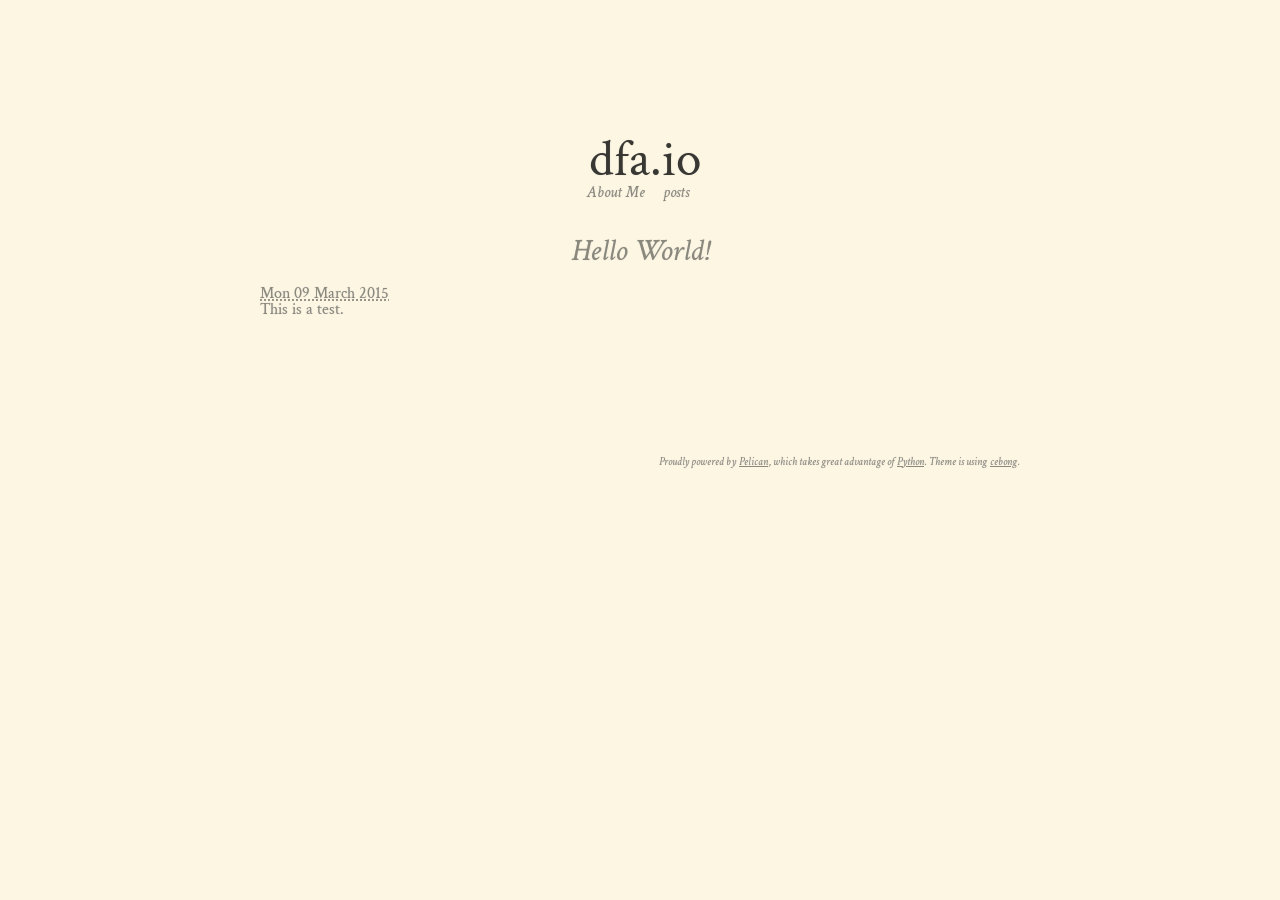
==== index.html @ 81bdfab5 "Updated about me" ====
<!DOCTYPE html>
<html lang="en">
<head>
        <title>dfa.io</title>
        <meta charset="utf-8" />
        <link rel="stylesheet" href="/theme/css/main.css" type="text/css" />

        <!--[if IE]>
                <script src="http://html5shiv.googlecode.com/svn/trunk/html5.js"></script><![endif]-->

        <!--[if lte IE 7]>
                <link rel="stylesheet" type="text/css" media="all" href="/css/ie.css"/>
                <script src="/js/IE8.js" type="text/javascript"></script><![endif]-->

        <!--[if lt IE 7]>
                <link rel="stylesheet" type="text/css" media="all" href="/css/ie6.css"/><![endif]-->

</head>

<body id="index" class="home">
        <header id="banner" class="body">
                <h1><a href="">dfa.io </a></h1>
                <nav>
                    <a href="/pages/about-me.html">About Me</a>&nbsp;
                    <a href="/category/posts.html">posts</a>&nbsp;
                </nav>
        </header><!-- /#banner -->
        
        

            <aside id="featured" class="body">
                <article>
                    <h1 class="entry-title"><a href="/hello-world.html">Hello World!</a></h1> 
<footer class="post-info">
        <abbr class="published" title="2015-03-09T00:00:00+01:00">
                Mon 09 March 2015
        </abbr>
</footer><!-- /.post-info --><p>This is a test.</p>                </article>
            </aside><!-- /#featured -->
            </ol><!-- /#posts-list -->
            </section><!-- /#content -->
        <section id="extras" class="body">
        </section><!-- /#extras -->

        <footer id="contentinfo" class="body">
                <address id="about" class="vcard body">
                     Proudly powered by <a href="http://getpelican.com/">Pelican</a>, which takes great advantage of <a href="http://python.org">Python</a>. Theme is using <a href="http://github.com/getpelican/pelican-themes" target="_blank">cebong</a>.
                </address><!-- /#about -->

        </footer><!-- /#contentinfo -->

</body>
</html>
---- theme/css/main.css ----
/*
	Name: Smashing HTML5
	Date: July 2009
	Description: Sample layout for HTML5 and CSS3 goodness.
	Version: 1.0
	Author: Enrique Ramírez
	Autor URI: http://enrique-ramirez.com
*/

/* Imports */
@import url("reset.css");
@import url("pygment.css");
@import url("typogrify.css");
@import url(http://fonts.googleapis.com/css?family=Yanone+Kaffeesatz&subset=latin);
@import url(http://fonts.googleapis.com/css?family=Crimson+Text:400,400italic,600,600italic,700,700italic);
@import url(http://fonts.googleapis.com/css?family=Droid+Sans+Mono);
/***** Global *****/
/* Body */
body {
    background: #FDF6E3;
    color: #8A887B;
    font-size: 16px;
    font-family: 'Crimson Text', 'Trebuchet MS', Trebuchet, 'Lucida Sans Unicode', 'Lucida Grande', 'Lucida Sans', Arial, sans-serif;
    /*line-height: 1.429;*/
    margin: 0;
    padding: 0;
    text-align: left;
    text-shadow:0px 0px 1px #BFBFBF;
    padding-top:120px;
}

code{
    border:1px solid #eaeaea;
    background-color:#f8f8f8;
    font-size:11px;
    font-style:normal;
    color:#777;
    -moz-border-radius:7px;
    -webkit-border-radius:7px;
    padding-left:3px;
    padding-right:3px;
    padding-bottom:0px;
    font-weight:normal;
    font-family:Consolas, "Liberation Mono", Courier, monospace;
}

/* Headings */
h1 {font-size: 2em }
h2 {font-size: 1.571em}	/* 22px */
h3 {font-size: 1.429em}	/* 20px */
h4 {font-size: 1.286em}	/* 18px */
h5 {font-size: 1.143em}	/* 16px */
h6 {font-size: 1em}		/* 14px */

h1, h2, h3, h4, h5, h6 {
    text-shadow:0px 0px 1px #BFBFBF;
	font-weight: normal;
    font-style: normal;
	line-height: 50px;
	/*margin-bottom: .8em;*/
    font-family: 'Crimson Text', 'Yanone Kaffeesatz', arial, serif;
}
h1 {
    font-size: 50px;

}

h3, h4, h5, h6 { margin-top: .8em; }
	
hr { border: 1px dotted #8A887B; }

/* Anchors */
a {outline: 0;}
a img {border: 0px; text-decoration: none;}
a:link, a:visited {
	color: inherit;
	padding: 0 1px;
    text-decoration: underline;
}
a:hover, a:active {
	/*background-color: #inherit;*/
	/*color: #fff;*/
	text-decoration: underline;
	/*text-shadow: 1px 1px 1px #333;*/
}

h1 a:hover {
    background-color: inherit
}
	
/* Paragraphs */
p {margin-bottom: 1.143em;}

strong, b {font-weight: bold;}
em, i {font-style: italic;}

/* Lists */
ul {
	list-style: outside disc;
	margin: 1em 0 1.5em 1.5em;
}

ol {
	list-style: outside decimal;
	margin: 1em 0 1.5em 1.5em;
}

.post-info {
    /*float:right;*/
    /*margin:10px;*/
    /*padding:5px;*/
}

.post-info p{
    margin-bottom: 1px;
}

.readmore { float: right }

dl {margin: 0 0 1.5em 0;}
dt {font-weight: bold;}
dd {margin-left: 1.5em;}

pre{background-color: #000; padding: 10px; color: #fff; margin: 10px; overflow: auto;}

/* Quotes */
blockquote {
    margin: 20px;
    font-style: italic;
}
cite {}

q {}

div.note {
   float: right;
   margin: 5px;
   font-size: 85%;
   max-width: 300px;
}

/* Tables */
table {margin: .5em auto 1.5em auto; width: 98%;}
	
	/* Thead */
	thead th {padding: .5em .4em; text-align: left;}
	thead td {}

	/* Tbody */
	tbody td {padding: .5em .4em;}
	tbody th {}
	
	tbody .alt td {}
	tbody .alt th {}
	
	/* Tfoot */
	tfoot th {}
	tfoot td {}
	
/* HTML5 tags */
header, section, footer,
aside, nav, article, figure {
	display: block;
}

/***** Layout *****/
.body {clear: both; margin: 0 auto; width: 800px;}
img.right, figure.right {float: right; margin: 0 0 2em 2em;}
img.left, figure.left {float: left; margin: 0 2em 2em 0;}

/*
	Header
*****************/
#banner {
	margin: 0 auto;
	padding: 2.5em 0 0 0;
}

	/* Banner */
	#banner h1 {font-size: 51px; line-height: 0;}
	#banner h1 a:link, #banner h1 a:visited {
        text-align:center;
		color: #383732;
		display: block;
		font-weight: normal;
		margin: 0 0 .4em .2em;
		text-decoration: none;
	}
	#banner h1 a:hover, #banner h1 a:active {
		background: none;
		color: inherit;
		/*text-shadow: none;*/
	}
	
	#banner h1 strong {font-size: 0.36em; font-weight: normal;}
	
	/* Main Nav */
	#banner nav {
		background:transparent;
		/*font-size: 1.143em;*/
		/*height: 40px;*/
		/*line-height: 30px;*/
		/*margin: 0 auto 2em auto;*/
		padding: 0;
		text-align: center;
		width: 800px;
        font-style:italic;
		
		border-radius: 5px;
		-moz-border-radius: 5px;
		-webkit-border-radius: 5px;
	}
	
	#banner nav ul {list-style: none; margin: 0 auto; width: 800px;}
	#banner nav li {float: left; display: inline; margin: 0;}
	
	#banner nav a:link, #banner nav a:visited {
		display: inline-block;
		/*height: 30px;*/
        padding: 5px;
		text-decoration: none;
        color: #8A887B;
	}
	#banner nav a:hover, #banner nav a:active,
	#banner nav .active a:link, #banner nav .active a:visited {
		background: transparent;
		/*color: #fff;*/
		/*text-shadow: none !important;*/
        text-decoration:underline;
	}
	
	#banner nav li:first-child a {
		border-top-left-radius: 5px;
		-moz-border-radius-topleft: 5px;
		-webkit-border-top-left-radius: 5px;
		
		border-bottom-left-radius: 5px;
		-moz-border-radius-bottomleft: 5px;
		-webkit-border-bottom-left-radius: 5px;
	}

/*
	Featured
*****************/
#featured {
	background: transparent;
	margin-bottom: 2em;
	overflow: hidden;
	padding: 20px;
	width: 760px;
	
	border-radius: 10px;
	-moz-border-radius: 10px;
	-webkit-border-radius: 10px;
}

#featured figure {
	border: 2px solid #eee;
	float: right;
	margin: 0.786em 2em 0 5em;
	width: 248px;
}
#featured figure img {display: block; float: right;}

#featured h2 {color: inherit; font-size: 1.714em; margin-bottom: 0.333em;}
#featured h3 {font-size: 1.429em; margin-bottom: .5em;}

#featured h3 a:link, #featured h3 a:visited {color: #000305; text-decoration: none;}
#featured h3 a:hover, #featured h3 a:active {color: #fff;}

/*
	Body
*****************/
#content {
	background: transparent;
	margin-bottom: 2em;
	overflow: hidden;
	padding: 20px 20px;
	width: 760px;
	
	border-radius: 10px;
	-moz-border-radius: 10px;
	-webkit-border-radius: 10px;
}

/*
	Extras
*****************/
#extras {margin: 0 auto 3em auto; overflow: hidden;}

#extras ul {list-style: none; margin: 0;}
#extras li {border-bottom: 1px solid #fff;}
#extras h2 {
	color: inherit;
	font-size: 1.429em;
	margin-bottom: .25em;
	padding: 0 3px;
}

#extras a:link, #extras a:visited {
	color: #444;
	display: block;
	border-bottom: 1px solid #F4E3E3;
	text-decoration: none;
	padding: .3em .25em;
}

#extras a:hover, #extras a:active {color: #fff;}

	/* Blogroll */
	#extras .blogroll {
		float: left;
		width: 615px;
	}
	
	#extras .blogroll li {float: left; margin: 0 20px 0 0; width: 185px;}
	
	/* Social */
	#extras .social {
		float: right;
		width: 175px;
	}
	
	#extras div[class='social'] a {
		background-repeat: no-repeat;
		background-position: 3px 6px;
		padding-left: 25px;
	}
	
		/* Icons */
		.social a[href*='delicious.com'] {background-image: url('../images/icons/delicious.png');}
		.social a[href*='digg.com'] {background-image: url('../images/icons/digg.png');}
		.social a[href*='facebook.com'] {background-image: url('../images/icons/facebook.png');}
		.social a[href*='last.fm'], .social a[href*='lastfm.'] {background-image: url('../images/icons/lastfm.png');}
		.social a[type$='atom+xml'], .social a[type$='rss+xml'] {background-image: url('../images/icons/rss.png');}
		.social a[href*='twitter.com'] {background-image: url('../images/icons/twitter.png');}
		.social a[href*='linkedin.com'] {background-image: url('../images/icons/linkedin.png');}
		.social a[href*='gitorious.org'] {background-image: url('../images/icons/gitorious.org');}

/*
	About
*****************/
#about {
	background: transparent;
	font-style: italic;
    font-size: 11px;
	margin-bottom: 2em;
	overflow: hidden;
	padding: 20px;
	text-align: right;
	width: 760px;
	
	border-radius: 10px;
	-moz-border-radius: 10px;
	-webkit-border-radius: 10px;
}

#about .primary {float: left; width: 165px;}
#about .primary strong {color: #C64350; display: block; font-size: 1.286em;}
#about .photo {float: left; margin: 5px 20px;}

#about .url:link, #about .url:visited {text-decoration: none;}

#about .bio {float: right; width: 500px;}

/*
	Footer
*****************/
#contentinfo {padding-bottom: 2em; text-align: right;}

/***** Sections *****/
/* Blog */
.hentry {
	display: block;
	clear: both;
	/*border-bottom: 1px solid #eee;*/
	/*padding: 1.5em 0;*/
}
li:last-child .hentry, #content > .hentry {border: 0; margin: 0;}
#content > .hentry {padding: 1em 0;}
.hentry img{display : none ;}
.entry-title {text-align:center;font-size: 31px; font-style:italic; margin-bottom: 10px; margin-top: 0;}
.entry-title a:link, .entry-title a:visited {text-decoration: none; color: #8A887B;}
.entry-title a:visited {background-color: #fff;}

.hentry .post-info * {font-style: normal;}

	/* Content */
	.hentry footer {margin-bottom: 2em;}
	.hentry footer address {display: inline;}
	#posts-list footer address {display: block;}

	/* Blog Index */
	#posts-list {list-style: none; margin: 0;}
	#posts-list .hentry {padding-left: 10px; position: relative;}
	
	#posts-list footer {
		left: 10px;
		position: relative;
        float: left;
		top: 0.5em;
		width: 190px;
	}
	
	/* About the Author */
	#about-author {
		background: #f9f9f9;
		clear: both;
		font-style: normal;
		margin: 2em 0;
		padding: 10px 20px 15px 20px;
		
		border-radius: 5px;
		-moz-border-radius: 5px;
		-webkit-border-radius: 5px;
	}
	
	#about-author strong {
		color: #C64350;
		clear: both;
		display: block;
		font-size: 1.429em;
	}
	
	#about-author .photo {border: 1px solid #ddd; float: left; margin: 5px 1em 0 0;}
	
	/* Comments */
	#comments-list {list-style: none; margin: 0 1em;}
	#comments-list blockquote {
		background: #f8f8f8;
		clear: both;
		font-style: normal;
		margin: 0;
		padding: 15px 20px;
		
		border-radius: 5px;
		-moz-border-radius: 5px;
		-webkit-border-radius: 5px;
	}
	#comments-list footer {color: #888; padding: .5em 1em 0 0; text-align: right;}
	
	#comments-list li:nth-child(2n) blockquote {background: #F5f5f5;}
	
	/* Add a Comment */
	#add-comment label {clear: left; float: left; text-align: left; width: 150px;}
	#add-comment input[type='text'],
	#add-comment input[type='email'],
	#add-comment input[type='url'] {float: left; width: 200px;}
	
	#add-comment textarea {float: left; height: 150px; width: 495px;}
	
	#add-comment p.req {clear: both; margin: 0 .5em 1em 0; text-align: right;}
	
	#add-comment input[type='submit'] {float: right; margin: 0 .5em;}
	#add-comment * {margin-bottom: .5em;}

    #tagline{
        text-align:center;
        font-style:italic;
        padding:0px;
        margin:0px;
    }
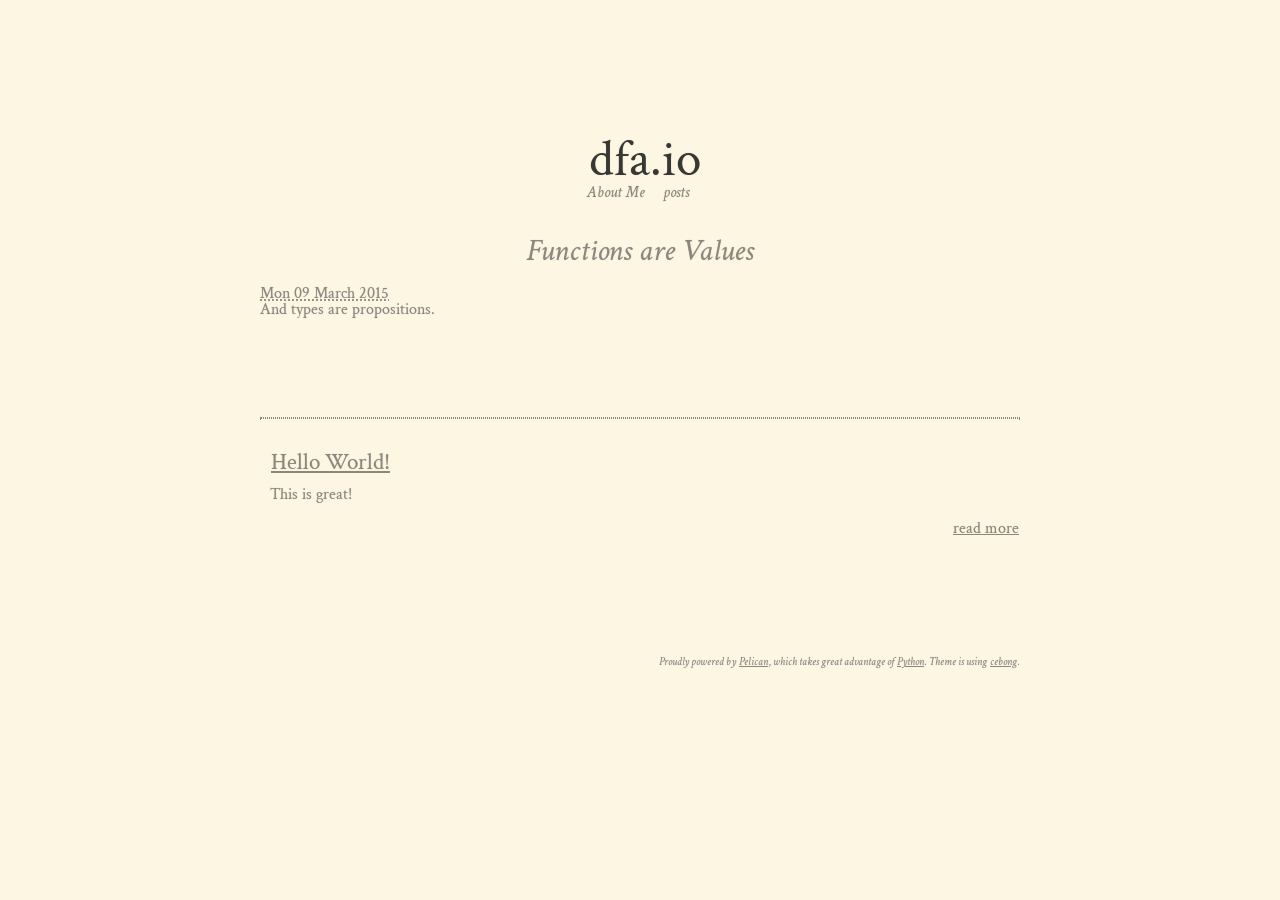
==== commit 922f71fa: "New placeholder post" ====
--- a/index.html
+++ b/index.html
@@ -30,13 +30,30 @@
 
             <aside id="featured" class="body">
                 <article>
-                    <h1 class="entry-title"><a href="/hello-world.html">Hello World!</a></h1> 
+                    <h1 class="entry-title"><a href="/functions-are-values.html">Functions are Values</a></h1> 
 <footer class="post-info">
         <abbr class="published" title="2015-03-09T00:00:00+01:00">
                 Mon 09 March 2015
         </abbr>
-</footer><!-- /.post-info --><p>This is a test.</p>                </article>
+</footer><!-- /.post-info --><p>And types are propositions.</p>                </article>
             </aside><!-- /#featured -->
+                <section id="content" class="body">
+                    <hr />
+                    <ol id="posts-list" class="hfeed">
+        
+
+ 
+            <li><article class="hentry">    
+                <header>
+                    <h3><a href="/hello-world.html" rel="bookmark"
+                           title="Permalink to Hello World!">Hello World!</a></h3>
+                </header>
+                
+                <div class="entry-content">
+                <p>This is great!</p>
+                <a class="readmore" href="/hello-world.html">read more</a>
+                </div><!-- /.entry-content -->
+            </article></li>
             </ol><!-- /#posts-list -->
             </section><!-- /#content -->
         <section id="extras" class="body">
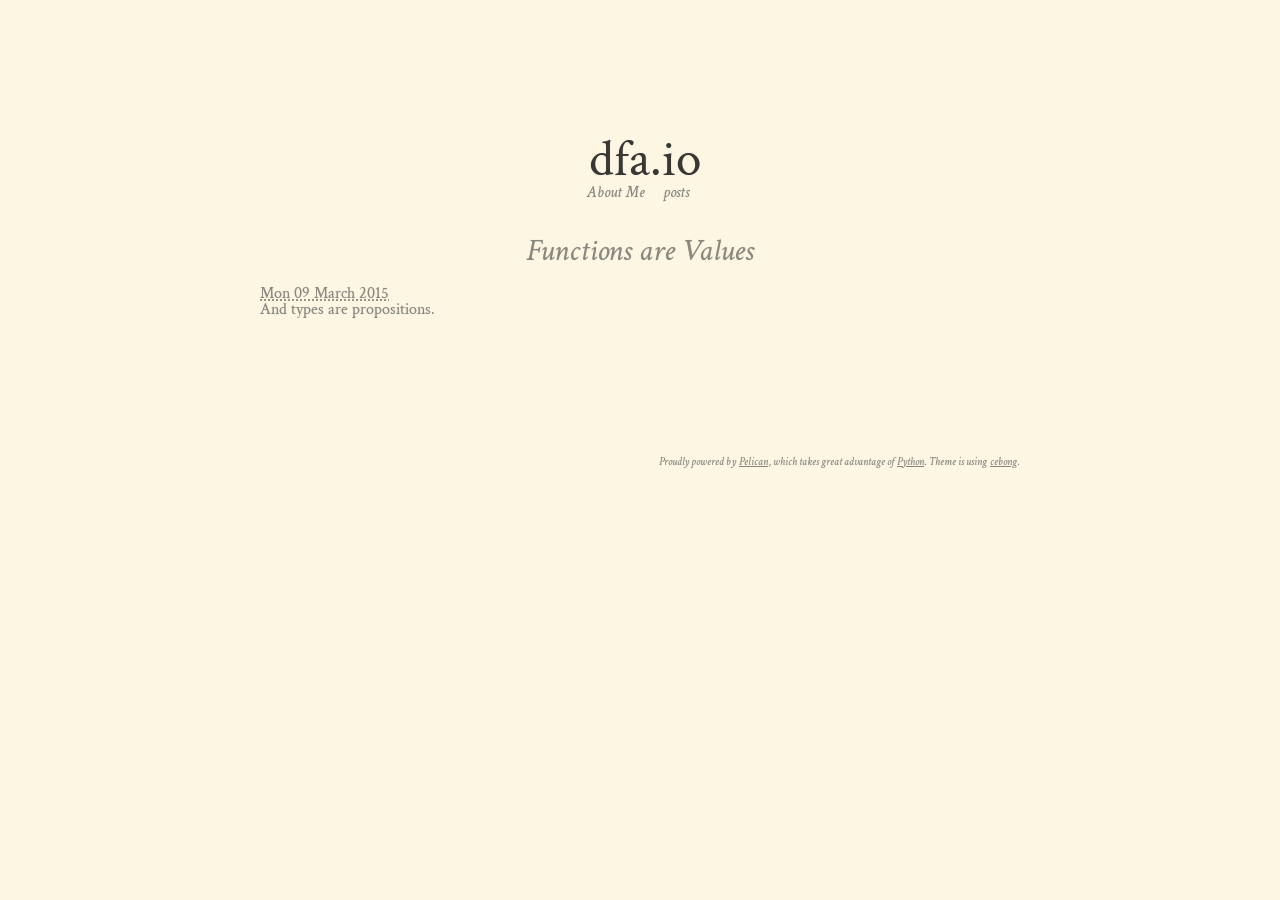
==== commit 72dd81bb: "New placeholder post" ====
--- a/index.html
+++ b/index.html
@@ -37,23 +37,6 @@
         </abbr>
 </footer><!-- /.post-info --><p>And types are propositions.</p>                </article>
             </aside><!-- /#featured -->
-                <section id="content" class="body">
-                    <hr />
-                    <ol id="posts-list" class="hfeed">
-        
-
- 
-            <li><article class="hentry">    
-                <header>
-                    <h3><a href="/hello-world.html" rel="bookmark"
-                           title="Permalink to Hello World!">Hello World!</a></h3>
-                </header>
-                
-                <div class="entry-content">
-                <p>This is great!</p>
-                <a class="readmore" href="/hello-world.html">read more</a>
-                </div><!-- /.entry-content -->
-            </article></li>
             </ol><!-- /#posts-list -->
             </section><!-- /#content -->
         <section id="extras" class="body">
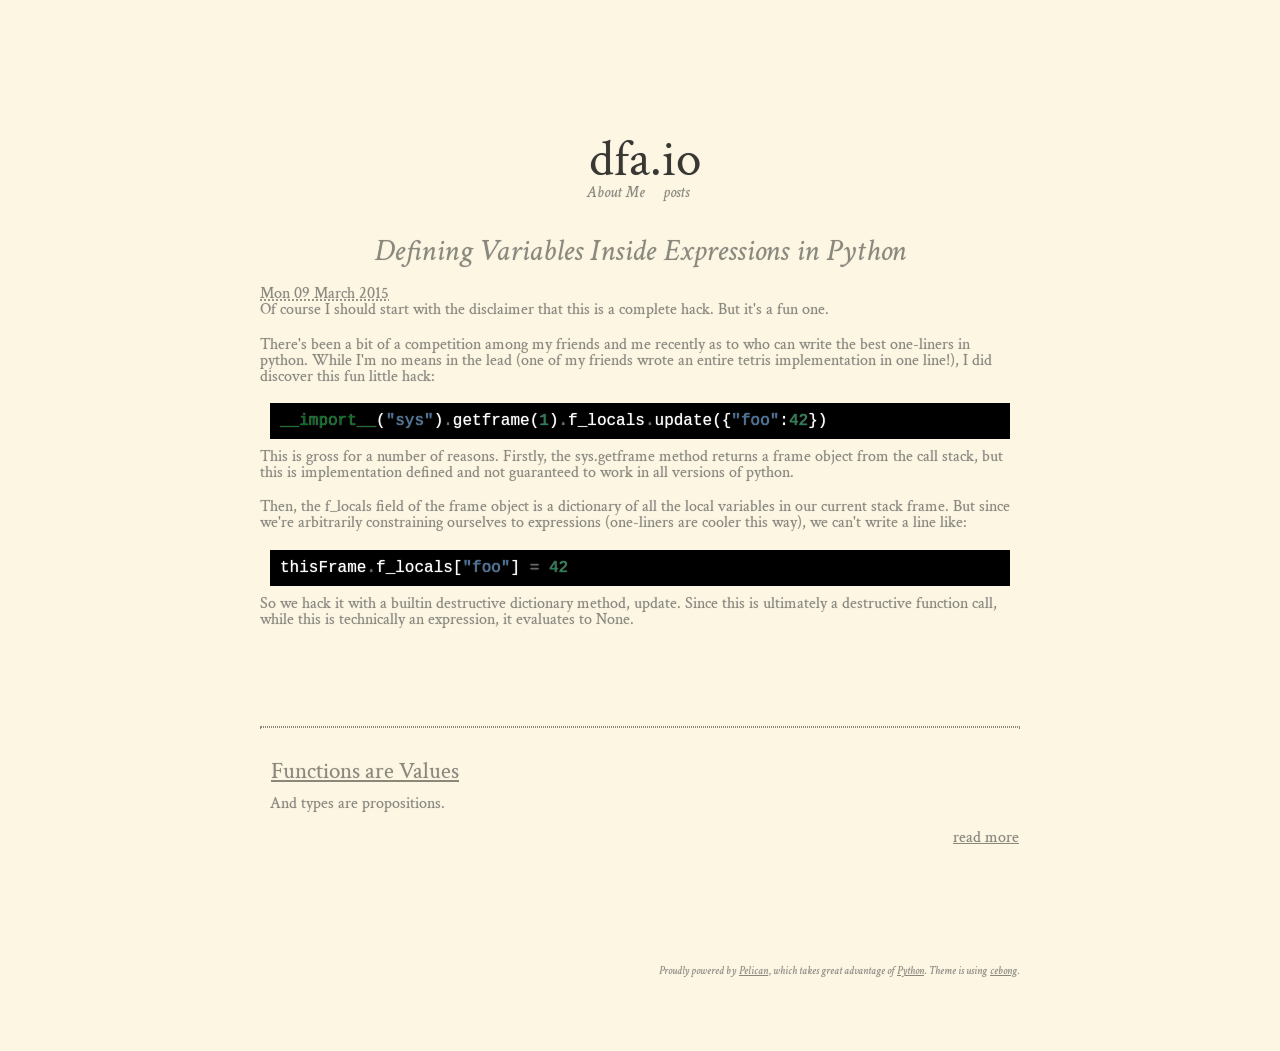
==== commit 80c9d27e: "New post" ====
--- a/index.html
+++ b/index.html
@@ -30,13 +30,42 @@
 
             <aside id="featured" class="body">
                 <article>
-                    <h1 class="entry-title"><a href="/functions-are-values.html">Functions are Values</a></h1> 
+                    <h1 class="entry-title"><a href="/defining-variables-inside-expressions-in-python.html">Defining Variables Inside Expressions in Python</a></h1> 
 <footer class="post-info">
         <abbr class="published" title="2015-03-09T00:00:00+01:00">
                 Mon 09 March 2015
         </abbr>
-</footer><!-- /.post-info --><p>And types are propositions.</p>                </article>
+</footer><!-- /.post-info --><p>Of course I should start with the disclaimer that this is a complete hack. But it's a fun one.</p>
+<p>There's been a bit of a competition among my friends and me recently as to who can write the best one-liners in python. While I'm no means in the lead (one of my friends wrote an entire tetris implementation in one line!), I did discover this fun little hack:</p>
+<div class="highlight"><pre><span class="nb">__import__</span><span class="p">(</span><span class="s">&quot;sys&quot;</span><span class="p">)</span><span class="o">.</span><span class="n">getframe</span><span class="p">(</span><span class="mi">1</span><span class="p">)</span><span class="o">.</span><span class="n">f_locals</span><span class="o">.</span><span class="n">update</span><span class="p">({</span><span class="s">&quot;foo&quot;</span><span class="p">:</span><span class="mi">42</span><span class="p">})</span>
+</pre></div>
+
+
+<p>This is gross for a number of reasons. Firstly, the sys.getframe method returns a frame object from the call stack, but this is implementation defined and not guaranteed to work in all versions of python.</p>
+<p>Then, the f_locals field of the frame object is a dictionary of all the local variables in our current stack frame. But since we're arbitrarily constraining ourselves to expressions (one-liners are cooler this way), we can't write a line like:</p>
+<div class="highlight"><pre><span class="n">thisFrame</span><span class="o">.</span><span class="n">f_locals</span><span class="p">[</span><span class="s">&quot;foo&quot;</span><span class="p">]</span> <span class="o">=</span> <span class="mi">42</span>
+</pre></div>
+
+
+<p>So we hack it with a builtin destructive dictionary method, update. Since this is ultimately a destructive function call, while this is technically an expression, it evaluates to None.</p>                </article>
             </aside><!-- /#featured -->
+                <section id="content" class="body">
+                    <hr />
+                    <ol id="posts-list" class="hfeed">
+        
+
+ 
+            <li><article class="hentry">    
+                <header>
+                    <h3><a href="/functions-are-values.html" rel="bookmark"
+                           title="Permalink to Functions are Values">Functions are Values</a></h3>
+                </header>
+                
+                <div class="entry-content">
+                <p>And types are propositions.</p>
+                <a class="readmore" href="/functions-are-values.html">read more</a>
+                </div><!-- /.entry-content -->
+            </article></li>
             </ol><!-- /#posts-list -->
             </section><!-- /#content -->
         <section id="extras" class="body">
--- a/theme/css/main.css
+++ b/theme/css/main.css
@@ -30,9 +30,9 @@
 }
 
 code{
-    border:1px solid #eaeaea;
-    background-color:#f8f8f8;
-    font-size:11px;
+    border:1px solid #e8e8d0;
+    background-color:#e8e8d0;
+    font-size:10px;
     font-style:normal;
     color:#777;
     -moz-border-radius:7px;
@@ -66,7 +66,7 @@
 }
 
 h3, h4, h5, h6 { margin-top: .8em; }
-	
+
 hr { border: 1px dotted #8A887B; }
 
 /* Anchors */
@@ -87,7 +87,7 @@
 h1 a:hover {
     background-color: inherit
 }
-	
+
 /* Paragraphs */
 p {margin-bottom: 1.143em;}
 
@@ -141,7 +141,7 @@
 
 /* Tables */
 table {margin: .5em auto 1.5em auto; width: 98%;}
-	
+
 	/* Thead */
 	thead th {padding: .5em .4em; text-align: left;}
 	thead td {}
@@ -149,14 +149,14 @@
 	/* Tbody */
 	tbody td {padding: .5em .4em;}
 	tbody th {}
-	
+
 	tbody .alt td {}
 	tbody .alt th {}
-	
+
 	/* Tfoot */
 	tfoot th {}
 	tfoot td {}
-	
+
 /* HTML5 tags */
 header, section, footer,
 aside, nav, article, figure {
@@ -191,9 +191,9 @@
 		color: inherit;
 		/*text-shadow: none;*/
 	}
-	
+
 	#banner h1 strong {font-size: 0.36em; font-weight: normal;}
-	
+
 	/* Main Nav */
 	#banner nav {
 		background:transparent;
@@ -205,15 +205,15 @@
 		text-align: center;
 		width: 800px;
         font-style:italic;
-		
+
 		border-radius: 5px;
 		-moz-border-radius: 5px;
 		-webkit-border-radius: 5px;
 	}
-	
+
 	#banner nav ul {list-style: none; margin: 0 auto; width: 800px;}
 	#banner nav li {float: left; display: inline; margin: 0;}
-	
+
 	#banner nav a:link, #banner nav a:visited {
 		display: inline-block;
 		/*height: 30px;*/
@@ -228,12 +228,12 @@
 		/*text-shadow: none !important;*/
         text-decoration:underline;
 	}
-	
+
 	#banner nav li:first-child a {
 		border-top-left-radius: 5px;
 		-moz-border-radius-topleft: 5px;
 		-webkit-border-top-left-radius: 5px;
-		
+
 		border-bottom-left-radius: 5px;
 		-moz-border-radius-bottomleft: 5px;
 		-webkit-border-bottom-left-radius: 5px;
@@ -248,7 +248,7 @@
 	overflow: hidden;
 	padding: 20px;
 	width: 760px;
-	
+
 	border-radius: 10px;
 	-moz-border-radius: 10px;
 	-webkit-border-radius: 10px;
@@ -277,7 +277,7 @@
 	overflow: hidden;
 	padding: 20px 20px;
 	width: 760px;
-	
+
 	border-radius: 10px;
 	-moz-border-radius: 10px;
 	-webkit-border-radius: 10px;
@@ -312,21 +312,21 @@
 		float: left;
 		width: 615px;
 	}
-	
+
 	#extras .blogroll li {float: left; margin: 0 20px 0 0; width: 185px;}
-	
+
 	/* Social */
 	#extras .social {
 		float: right;
 		width: 175px;
 	}
-	
+
 	#extras div[class='social'] a {
 		background-repeat: no-repeat;
 		background-position: 3px 6px;
 		padding-left: 25px;
 	}
-	
+
 		/* Icons */
 		.social a[href*='delicious.com'] {background-image: url('../images/icons/delicious.png');}
 		.social a[href*='digg.com'] {background-image: url('../images/icons/digg.png');}
@@ -349,7 +349,7 @@
 	padding: 20px;
 	text-align: right;
 	width: 760px;
-	
+
 	border-radius: 10px;
 	-moz-border-radius: 10px;
 	-webkit-border-radius: 10px;
@@ -393,7 +393,7 @@
 	/* Blog Index */
 	#posts-list {list-style: none; margin: 0;}
 	#posts-list .hentry {padding-left: 10px; position: relative;}
-	
+
 	#posts-list footer {
 		left: 10px;
 		position: relative;
@@ -401,7 +401,7 @@
 		top: 0.5em;
 		width: 190px;
 	}
-	
+
 	/* About the Author */
 	#about-author {
 		background: #f9f9f9;
@@ -409,21 +409,21 @@
 		font-style: normal;
 		margin: 2em 0;
 		padding: 10px 20px 15px 20px;
-		
+
 		border-radius: 5px;
 		-moz-border-radius: 5px;
 		-webkit-border-radius: 5px;
 	}
-	
+
 	#about-author strong {
 		color: #C64350;
 		clear: both;
 		display: block;
 		font-size: 1.429em;
 	}
-	
+
 	#about-author .photo {border: 1px solid #ddd; float: left; margin: 5px 1em 0 0;}
-	
+
 	/* Comments */
 	#comments-list {list-style: none; margin: 0 1em;}
 	#comments-list blockquote {
@@ -432,25 +432,25 @@
 		font-style: normal;
 		margin: 0;
 		padding: 15px 20px;
-		
+
 		border-radius: 5px;
 		-moz-border-radius: 5px;
 		-webkit-border-radius: 5px;
 	}
 	#comments-list footer {color: #888; padding: .5em 1em 0 0; text-align: right;}
-	
+
 	#comments-list li:nth-child(2n) blockquote {background: #F5f5f5;}
-	
+
 	/* Add a Comment */
 	#add-comment label {clear: left; float: left; text-align: left; width: 150px;}
 	#add-comment input[type='text'],
 	#add-comment input[type='email'],
 	#add-comment input[type='url'] {float: left; width: 200px;}
-	
+
 	#add-comment textarea {float: left; height: 150px; width: 495px;}
-	
+
 	#add-comment p.req {clear: both; margin: 0 .5em 1em 0; text-align: right;}
-	
+
 	#add-comment input[type='submit'] {float: right; margin: 0 .5em;}
 	#add-comment * {margin-bottom: .5em;}
 
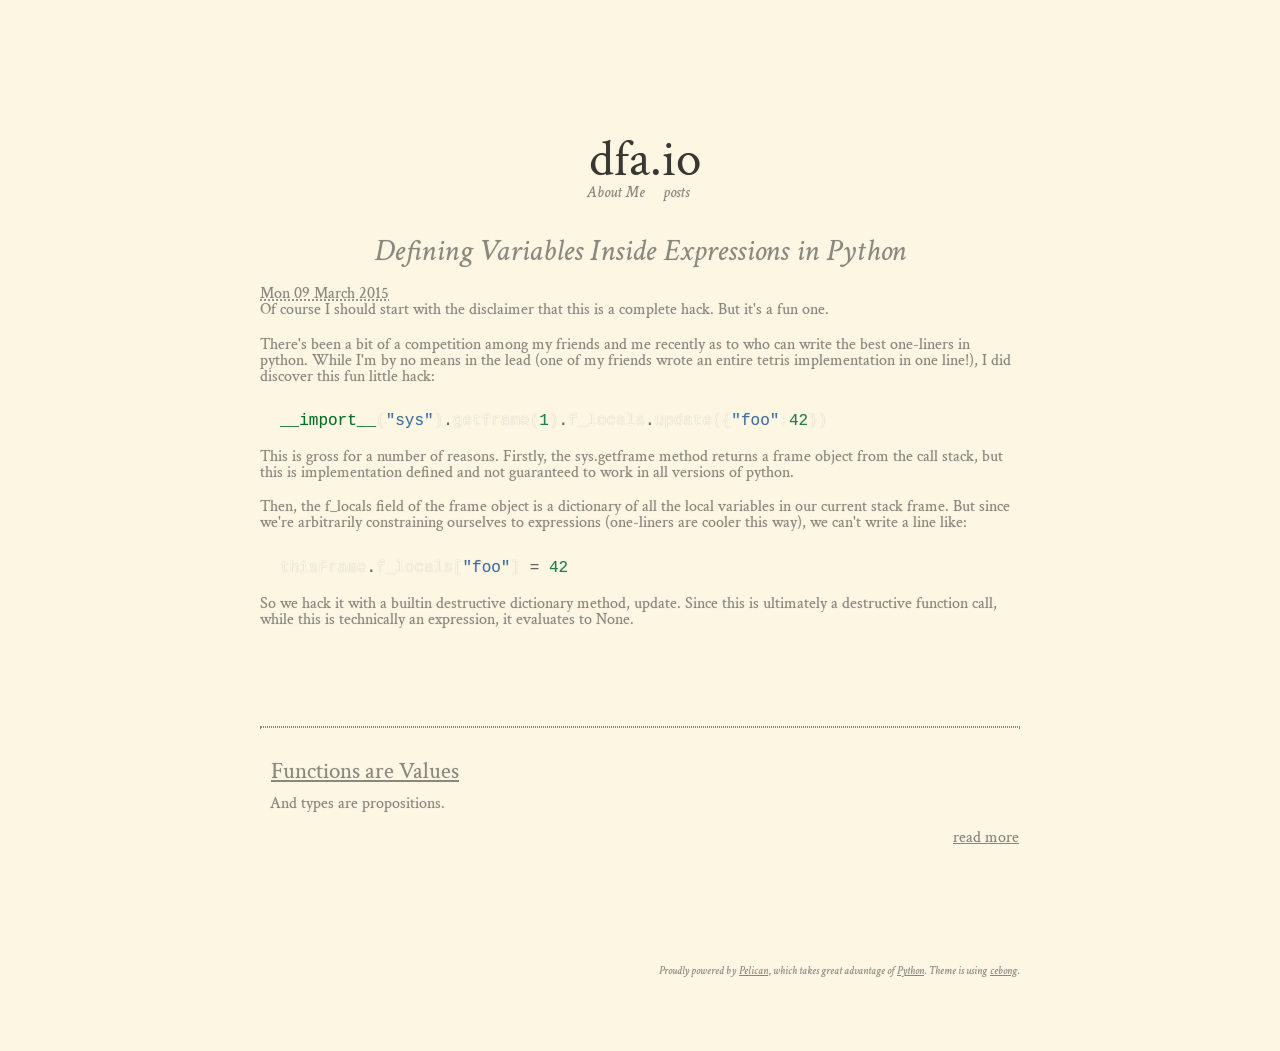
==== commit 8732ab2e: "Switched to Solarized Light syntax highlighting" ====
--- a/index.html
+++ b/index.html
@@ -36,7 +36,7 @@
                 Mon 09 March 2015
         </abbr>
 </footer><!-- /.post-info --><p>Of course I should start with the disclaimer that this is a complete hack. But it's a fun one.</p>
-<p>There's been a bit of a competition among my friends and me recently as to who can write the best one-liners in python. While I'm no means in the lead (one of my friends wrote an entire tetris implementation in one line!), I did discover this fun little hack:</p>
+<p>There's been a bit of a competition among my friends and me recently as to who can write the best one-liners in python. While I'm by no means in the lead (one of my friends wrote an entire tetris implementation in one line!), I did discover this fun little hack:</p>
 <div class="highlight"><pre><span class="nb">__import__</span><span class="p">(</span><span class="s">&quot;sys&quot;</span><span class="p">)</span><span class="o">.</span><span class="n">getframe</span><span class="p">(</span><span class="mi">1</span><span class="p">)</span><span class="o">.</span><span class="n">f_locals</span><span class="o">.</span><span class="n">update</span><span class="p">({</span><span class="s">&quot;foo&quot;</span><span class="p">:</span><span class="mi">42</span><span class="p">})</span>
 </pre></div>
 
--- a/theme/css/main.css
+++ b/theme/css/main.css
@@ -18,6 +18,7 @@
 /* Body */
 body {
     background: #FDF6E3;
+    background-color: #FDF6E3;
     color: #8A887B;
     font-size: 16px;
     font-family: 'Crimson Text', 'Trebuchet MS', Trebuchet, 'Lucida Sans Unicode', 'Lucida Grande', 'Lucida Sans', Arial, sans-serif;
@@ -29,19 +30,39 @@
     padding-top:120px;
 }
 
-code{
-    border:1px solid #e8e8d0;
-    background-color:#e8e8d0;
-    font-size:10px;
-    font-style:normal;
-    color:#777;
-    -moz-border-radius:7px;
-    -webkit-border-radius:7px;
-    padding-left:3px;
-    padding-right:3px;
-    padding-bottom:0px;
-    font-weight:normal;
+/* code{ */
+/*     border:1px solid #e8e8d0; */
+/*     background-color:#e8e8d0; */
+/*     font-size:10px; */
+/*     font-style:normal; */
+/*     color:#777; */
+/*     -moz-border-radius:7px; */
+/*     -webkit-border-radius:7px; */
+/*     padding-left:3px; */
+/*     padding-right:3px; */
+/*     padding-bottom:0px; */
+/*     font-weight:normal; */
+/*     font-family:Consolas, "Liberation Mono", Courier, monospace; */
+/* } */
+
+code {
+    background-color: #002b36;
+    border-bottom-left-radius: 4px;
+    border-bottom-right-radius: 4px;
+    border-top-left-radius: 4px;
+    border-top-right-radius: 4px;
+    box-sizing: border-box;
+    color: #C7254E;
+    /* font-family: Monaco,Menlo,Consolas,"Courier New",monospace; */
     font-family:Consolas, "Liberation Mono", Courier, monospace;
+    /* font-size: 12.6px; */
+    font-size: 8px;
+    line-height: 18px;
+    padding-bottom: 2px;
+    padding-left: 4px;
+    padding-right: 4px;
+    padding-top: 2px;
+    white-space: nowrap;
 }
 
 /* Headings */
@@ -121,7 +142,8 @@
 dt {font-weight: bold;}
 dd {margin-left: 1.5em;}
 
-pre{background-color: #000; padding: 10px; color: #fff; margin: 10px; overflow: auto;}
+/* pre{background-color: #eee8d5; padding: 10px; color: #eee8d5; margin: 10px; overflow: auto;} */
+pre{background-color: #FDF6E3; padding: 10px; color: #FDF6E3; margin: 10px; overflow: auto;}
 
 /* Quotes */
 blockquote {
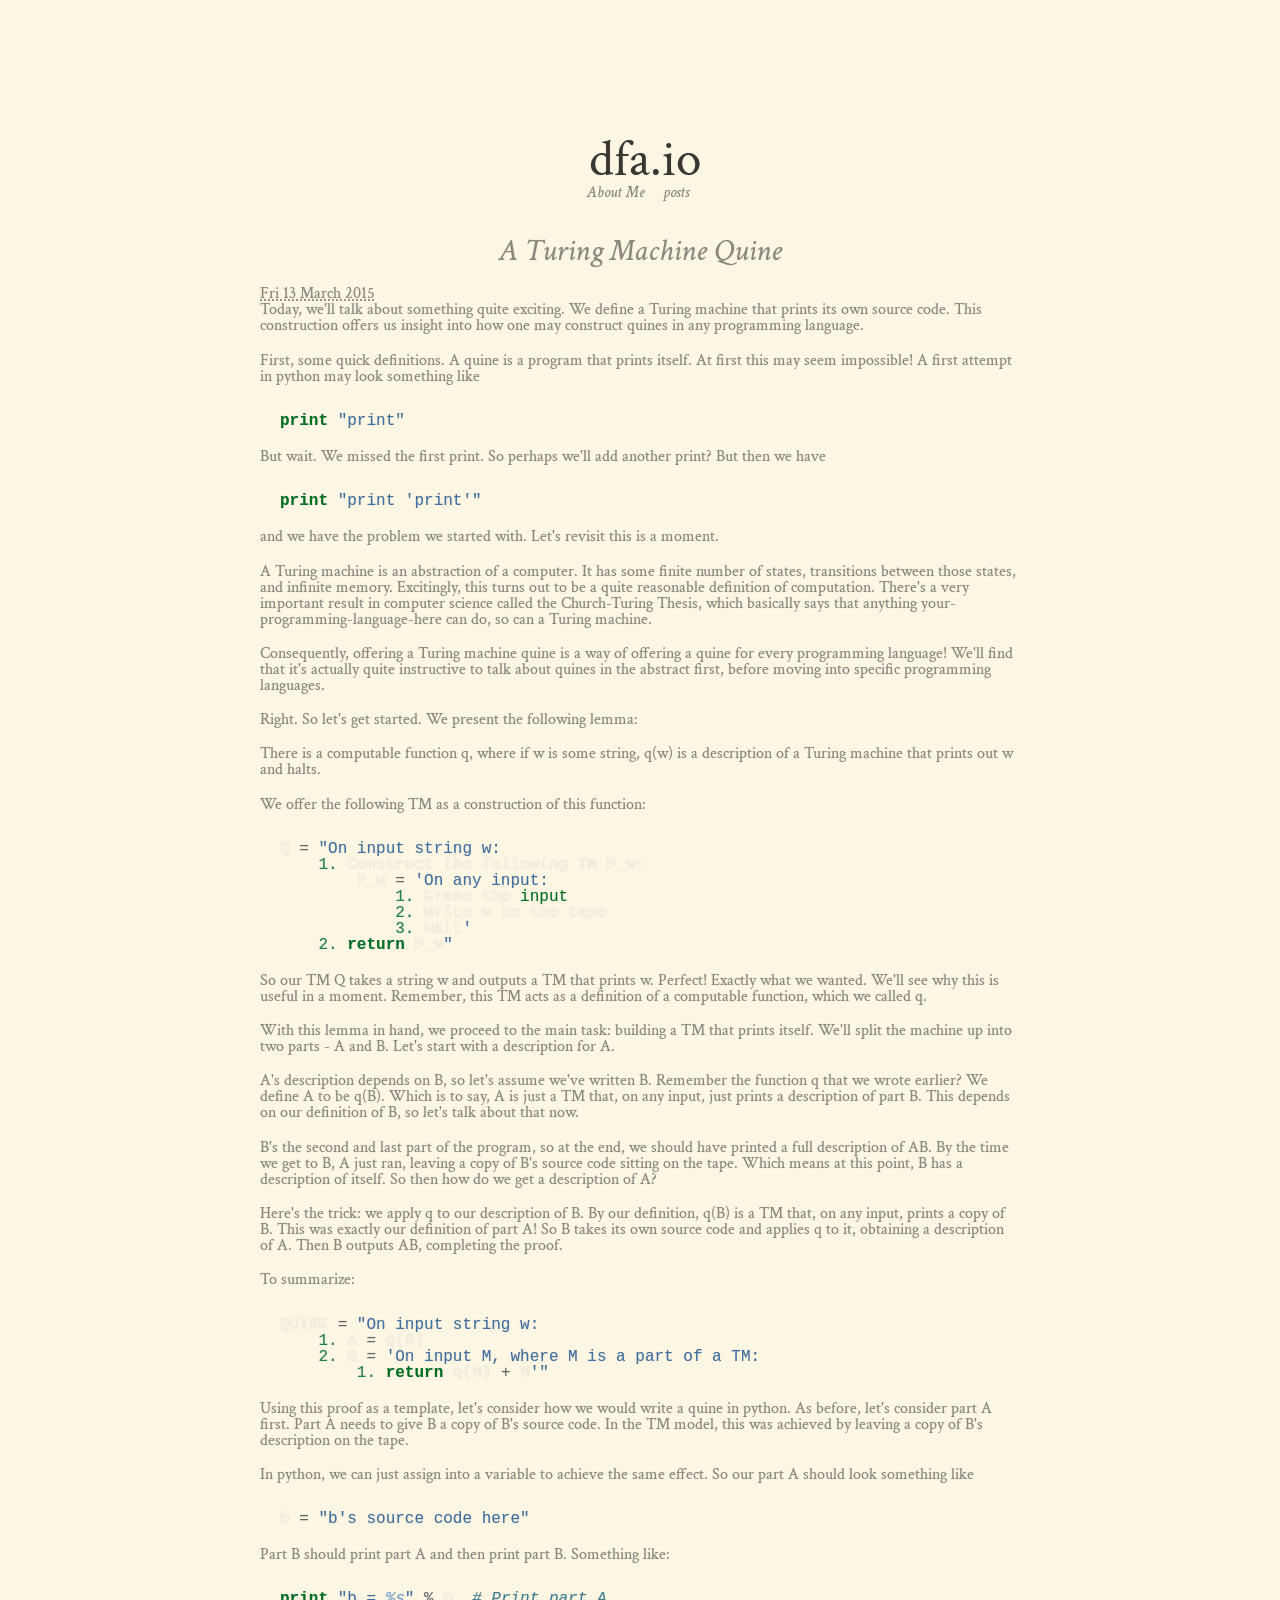
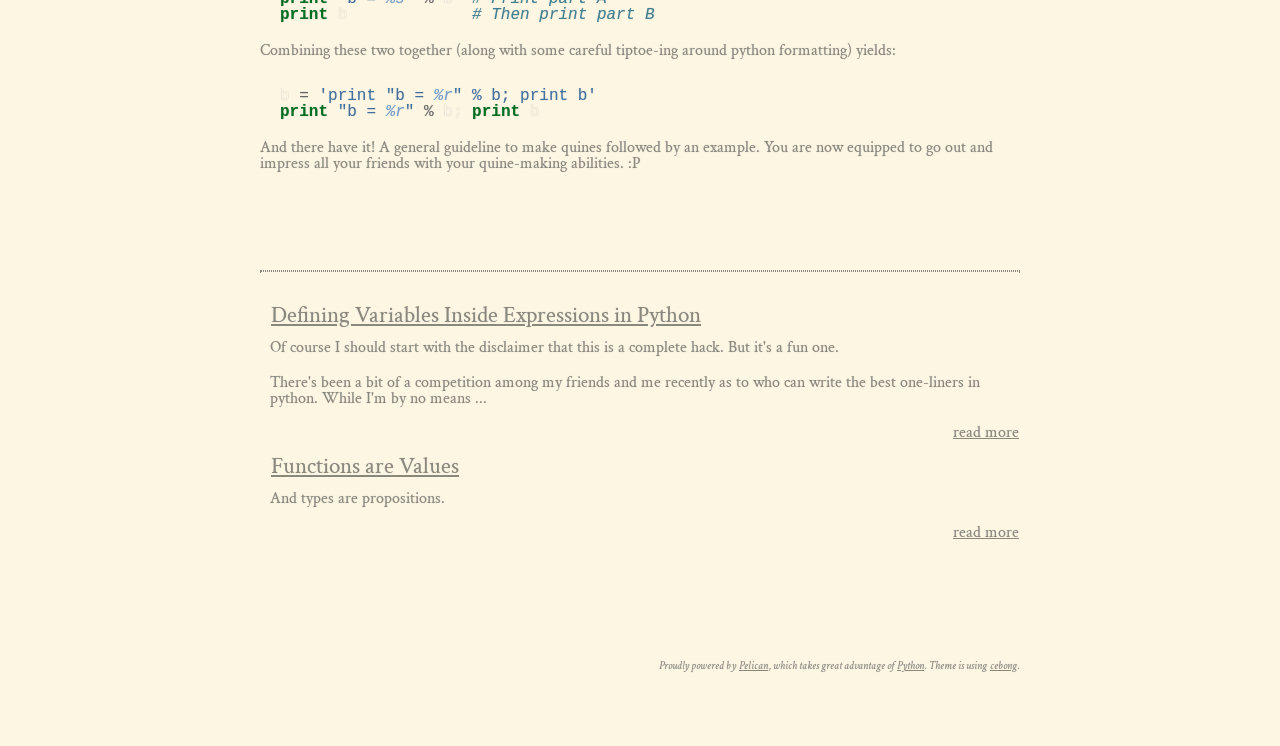
==== commit ff7de87a: "Small edits" ====
--- a/index.html
+++ b/index.html
@@ -30,28 +30,89 @@
 
             <aside id="featured" class="body">
                 <article>
-                    <h1 class="entry-title"><a href="/defining-variables-inside-expressions-in-python.html">Defining Variables Inside Expressions in Python</a></h1> 
+                    <h1 class="entry-title"><a href="/a-turing-machine-quine.html">A Turing Machine Quine</a></h1> 
 <footer class="post-info">
-        <abbr class="published" title="2015-03-09T00:00:00+01:00">
-                Mon 09 March 2015
+        <abbr class="published" title="2015-03-13T00:00:00+01:00">
+                Fri 13 March 2015
         </abbr>
-</footer><!-- /.post-info --><p>Of course I should start with the disclaimer that this is a complete hack. But it's a fun one.</p>
-<p>There's been a bit of a competition among my friends and me recently as to who can write the best one-liners in python. While I'm by no means in the lead (one of my friends wrote an entire tetris implementation in one line!), I did discover this fun little hack:</p>
-<div class="highlight"><pre><span class="nb">__import__</span><span class="p">(</span><span class="s">&quot;sys&quot;</span><span class="p">)</span><span class="o">.</span><span class="n">getframe</span><span class="p">(</span><span class="mi">1</span><span class="p">)</span><span class="o">.</span><span class="n">f_locals</span><span class="o">.</span><span class="n">update</span><span class="p">({</span><span class="s">&quot;foo&quot;</span><span class="p">:</span><span class="mi">42</span><span class="p">})</span>
+</footer><!-- /.post-info --><p>Today, we'll talk about something quite exciting. We define a Turing machine that prints its own source code. This construction offers us insight into how one may construct quines in any programming language.</p>
+<p>First, some quick definitions. A quine is a program that prints itself. At first this may seem impossible! A first attempt in python may look something like</p>
+<div class="highlight"><pre><span class="k">print</span> <span class="s">&quot;print&quot;</span>
 </pre></div>
 
 
-<p>This is gross for a number of reasons. Firstly, the sys.getframe method returns a frame object from the call stack, but this is implementation defined and not guaranteed to work in all versions of python.</p>
-<p>Then, the f_locals field of the frame object is a dictionary of all the local variables in our current stack frame. But since we're arbitrarily constraining ourselves to expressions (one-liners are cooler this way), we can't write a line like:</p>
-<div class="highlight"><pre><span class="n">thisFrame</span><span class="o">.</span><span class="n">f_locals</span><span class="p">[</span><span class="s">&quot;foo&quot;</span><span class="p">]</span> <span class="o">=</span> <span class="mi">42</span>
+<p>But wait. We missed the first print. So perhaps we'll add another print? But then we have</p>
+<div class="highlight"><pre><span class="k">print</span> <span class="s">&quot;print &#39;print&#39;&quot;</span>
 </pre></div>
 
 
-<p>So we hack it with a builtin destructive dictionary method, update. Since this is ultimately a destructive function call, while this is technically an expression, it evaluates to None.</p>                </article>
+<p>and we have the problem we started with. Let's revisit this is a moment.</p>
+<p>A Turing machine is an abstraction of a computer. It has some finite number of states, transitions between those states, and infinite memory. Excitingly, this turns out to be a quite reasonable definition of computation. There's a very important result in computer science called the Church-Turing Thesis, which basically says that anything your-programming-language-here can do, so can a Turing machine.</p>
+<p>Consequently, offering a Turing machine quine is a way of offering a quine for every programming language! We'll find that it's actually quite instructive to talk about quines in the abstract first, before moving into specific programming languages.</p>
+<p>Right. So let's get started. We present the following lemma:</p>
+<p>There is a computable function q, where if w is some string, q(w) is a description of a Turing machine that prints out w and halts.</p>
+<p>We offer the following TM as a construction of this function:</p>
+<div class="highlight"><pre><span class="n">Q</span> <span class="o">=</span> <span class="s">&quot;On input string w:</span>
+    <span class="mf">1.</span> <span class="n">Construct</span> <span class="n">the</span> <span class="n">following</span> <span class="n">TM</span> <span class="n">P_w</span><span class="p">:</span>
+        <span class="n">P_w</span> <span class="o">=</span> <span class="s">&#39;On any input:</span>
+            <span class="mf">1.</span> <span class="n">Erase</span> <span class="n">the</span> <span class="nb">input</span>
+            <span class="mf">2.</span> <span class="n">Write</span> <span class="n">w</span> <span class="n">to</span> <span class="n">the</span> <span class="n">tape</span>
+            <span class="mf">3.</span> <span class="n">Halt</span><span class="s">&#39;</span>
+    <span class="mf">2.</span> <span class="k">return</span> <span class="n">P_w</span><span class="s">&quot;</span>
+</pre></div>
+
+
+<p>So our TM Q takes a string w and outputs a TM that prints w. Perfect! Exactly what we wanted. We'll see why this is useful in a moment. Remember, this TM acts as a definition of a computable function, which we called q.</p>
+<p>With this lemma in hand, we proceed to the main task: building a TM that prints itself. We'll split the machine up into two parts - A and B. Let's start with a description for A.</p>
+<p>A's description depends on B, so let's assume we've written B. Remember the function q that we wrote earlier? We define A to be q(B). Which is to say, A is just a TM that, on any input, just prints a description of part B. This depends on our definition of B, so let's talk about that now.</p>
+<p>B's the second and last part of the program, so at the end, we should have printed a full description of AB. By the time we get to B, A just ran, leaving a copy of B's source code sitting on the tape. Which means at this point, B has a description of itself. So then how do we get a description of A?</p>
+<p>Here's the trick: we apply q to our description of B. By our definition, q(B) is a TM that, on any input, prints a copy of B. This was exactly our definition of part A!  So B takes its own source code and applies q to it, obtaining a description of A. Then B outputs AB, completing the proof.</p>
+<p>To summarize:</p>
+<div class="highlight"><pre><span class="n">QUINE</span> <span class="o">=</span> <span class="s">&quot;On input string w:</span>
+    <span class="mf">1.</span> <span class="n">A</span> <span class="o">=</span> <span class="n">q</span><span class="p">(</span><span class="n">B</span><span class="p">)</span>
+    <span class="mf">2.</span> <span class="n">B</span> <span class="o">=</span> <span class="s">&#39;On input M, where M is a part of a TM:</span>
+        <span class="mf">1.</span> <span class="k">return</span> <span class="n">q</span><span class="p">(</span><span class="n">M</span><span class="p">)</span> <span class="o">+</span> <span class="n">M</span><span class="s">&#39;&quot;</span>
+</pre></div>
+
+
+<p>Using this proof as a template, let's consider how we would write a quine in python. As before, let's consider part A first. Part A needs to give B a copy of B's source code. In the TM model, this was achieved by leaving a copy of B's description on the tape.</p>
+<p>In python, we can just assign into a variable to achieve the same effect. So our part A should look something like</p>
+<div class="highlight"><pre><span class="n">b</span> <span class="o">=</span> <span class="s">&quot;b&#39;s source code here&quot;</span>
+</pre></div>
+
+
+<p>Part B should print part A and then print part B. Something like:</p>
+<div class="highlight"><pre><span class="k">print</span> <span class="s">&quot;b = </span><span class="si">%s</span><span class="s">&quot;</span> <span class="o">%</span> <span class="n">b</span>  <span class="c"># Print part A</span>
+<span class="k">print</span> <span class="n">b</span>             <span class="c"># Then print part B</span>
+</pre></div>
+
+
+<p>Combining these two together (along with some careful tiptoe-ing around python formatting) yields:</p>
+<div class="highlight"><pre><span class="n">b</span> <span class="o">=</span> <span class="s">&#39;print &quot;b = </span><span class="si">%r</span><span class="s">&quot; % b; print b&#39;</span>
+<span class="k">print</span> <span class="s">&quot;b = </span><span class="si">%r</span><span class="s">&quot;</span> <span class="o">%</span> <span class="n">b</span><span class="p">;</span> <span class="k">print</span> <span class="n">b</span>
+</pre></div>
+
+
+<p>And there have it! A general guideline to make quines followed by an example. You are now equipped to go out and impress all your friends with your quine-making abilities. :P</p>                </article>
             </aside><!-- /#featured -->
                 <section id="content" class="body">
                     <hr />
                     <ol id="posts-list" class="hfeed">
+        
+
+ 
+            <li><article class="hentry">    
+                <header>
+                    <h3><a href="/defining-variables-inside-expressions-in-python.html" rel="bookmark"
+                           title="Permalink to Defining Variables Inside Expressions in Python">Defining Variables Inside Expressions in Python</a></h3>
+                </header>
+                
+                <div class="entry-content">
+                <p>Of course I should start with the disclaimer that this is a complete hack. But it's a fun one.</p>
+<p>There's been a bit of a competition among my friends and me recently as to who can write the best one-liners in python. While I'm by no means ...</p>
+                <a class="readmore" href="/defining-variables-inside-expressions-in-python.html">read more</a>
+                </div><!-- /.entry-content -->
+            </article></li>
         
 
  
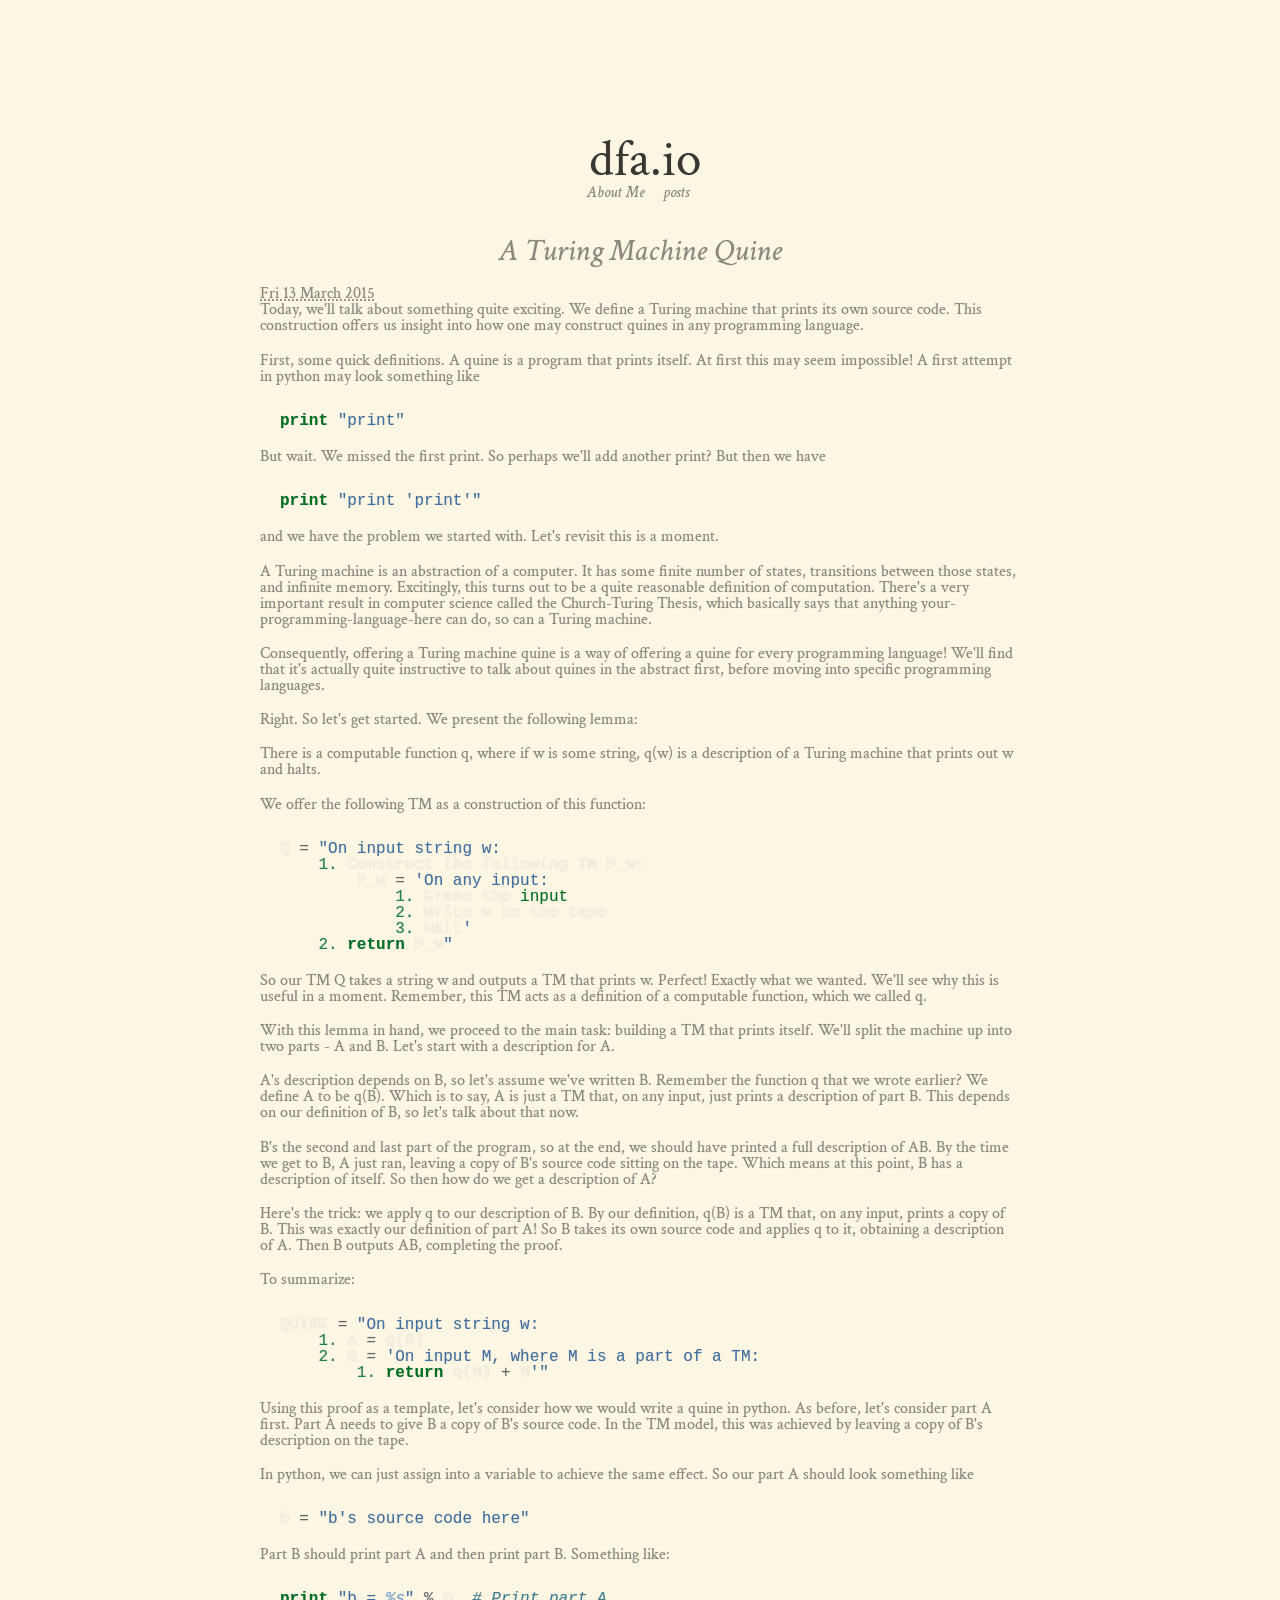
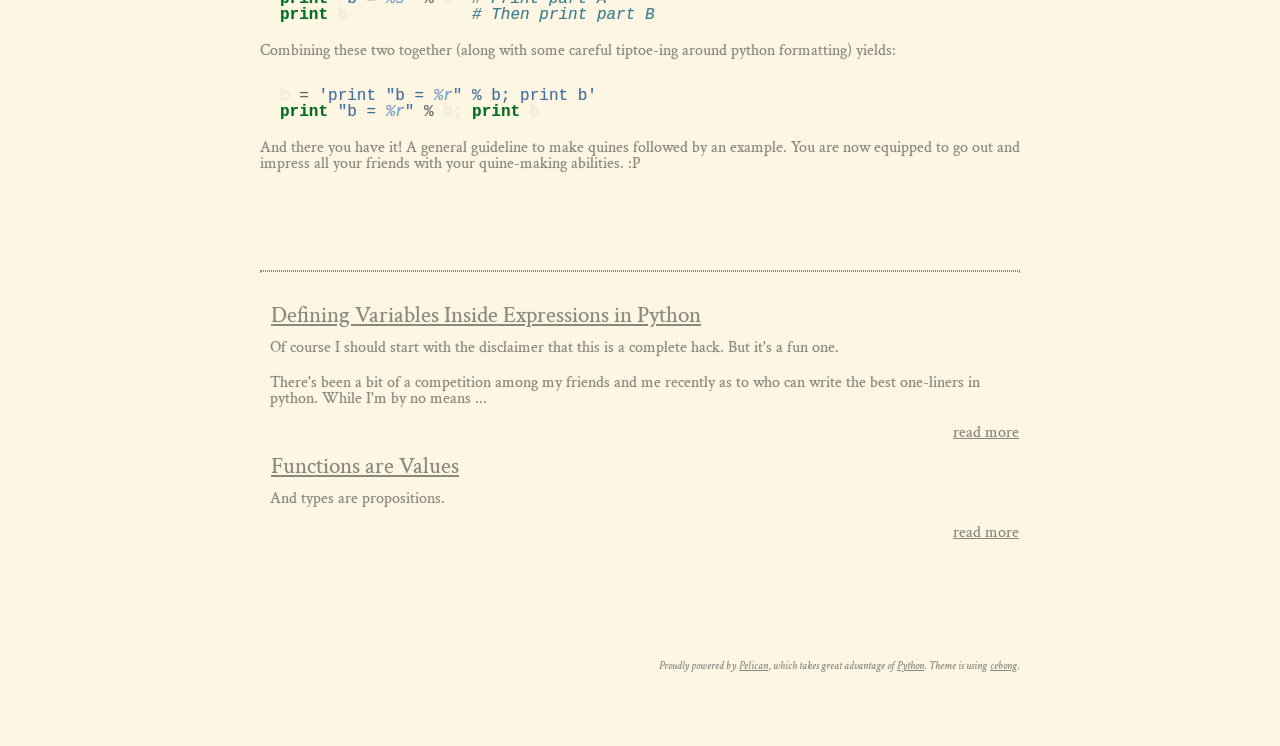
==== commit d110e6d7: "Added mathjax, updated about me page" ====
--- a/index.html
+++ b/index.html
@@ -93,7 +93,7 @@
 </pre></div>
 
 
-<p>And there have it! A general guideline to make quines followed by an example. You are now equipped to go out and impress all your friends with your quine-making abilities. :P</p>                </article>
+<p>And there you have it! A general guideline to make quines followed by an example. You are now equipped to go out and impress all your friends with your quine-making abilities. :P</p>                </article>
             </aside><!-- /#featured -->
                 <section id="content" class="body">
                     <hr />
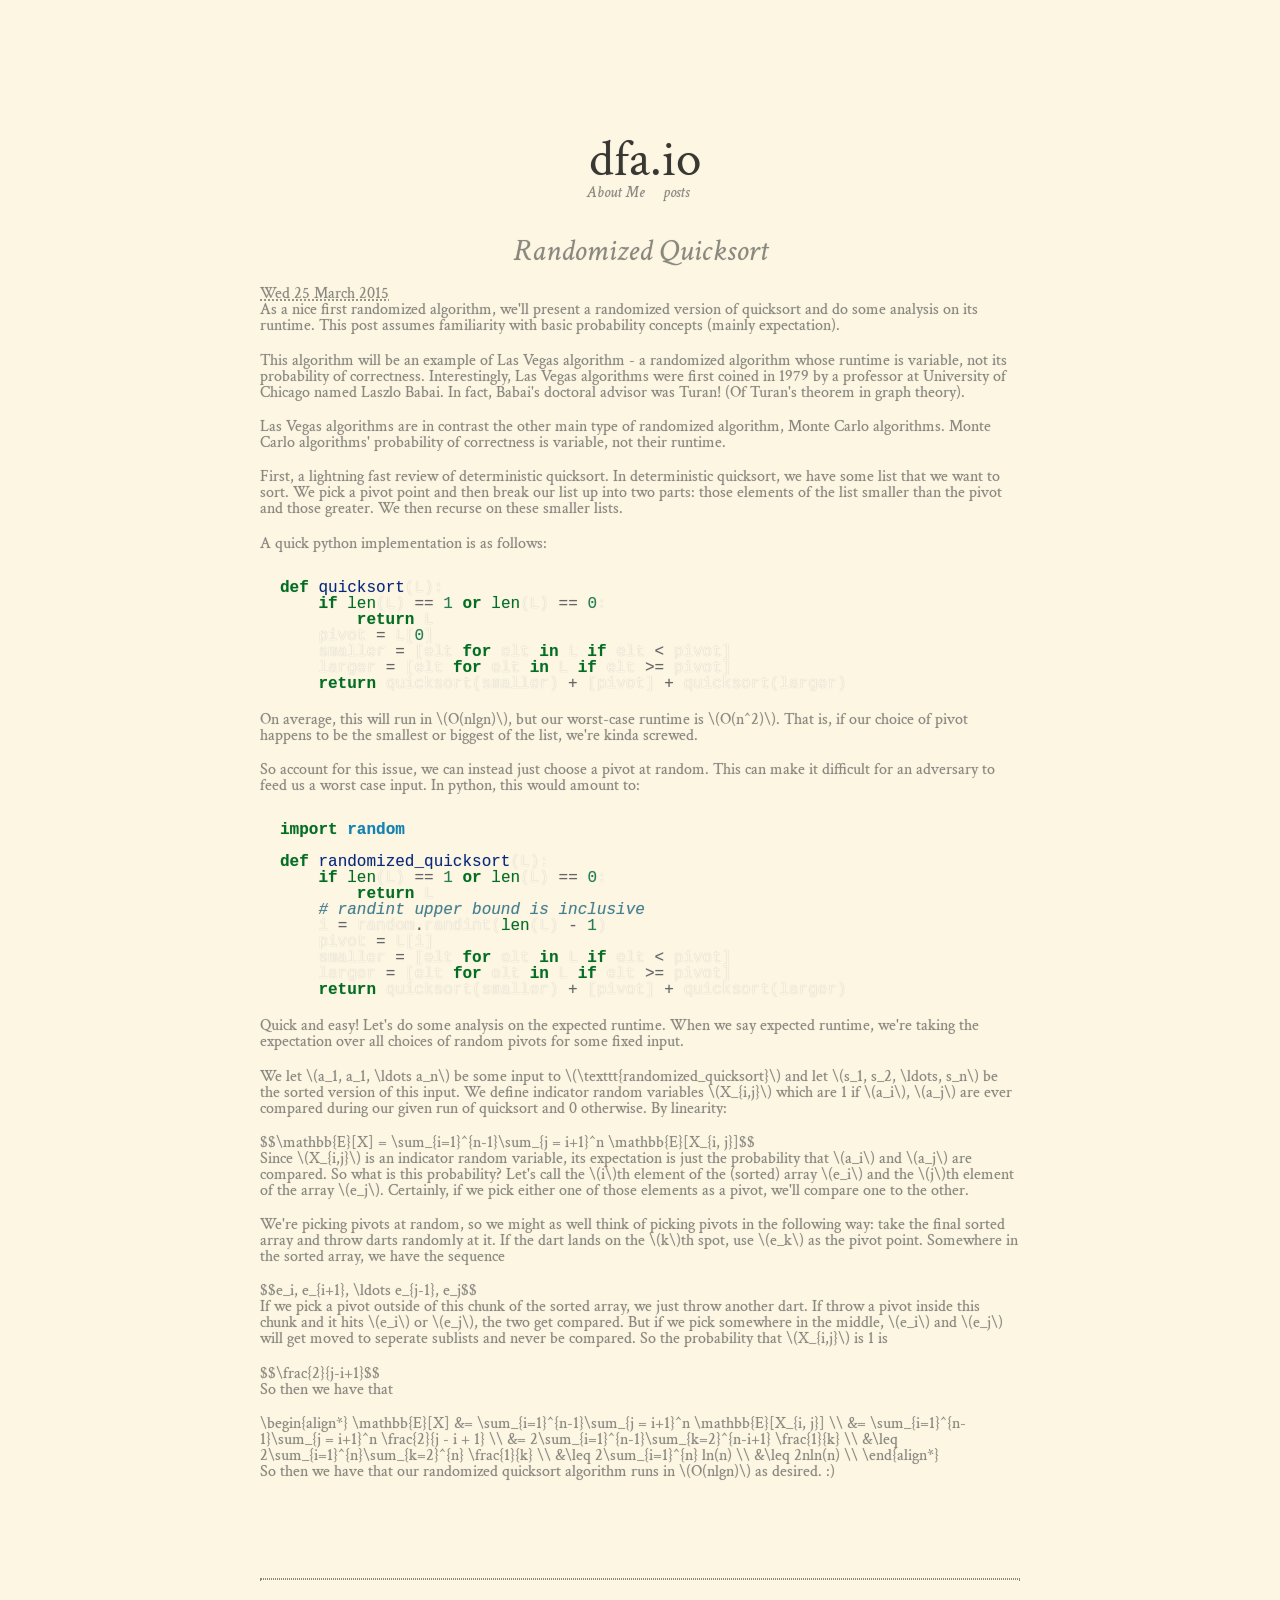
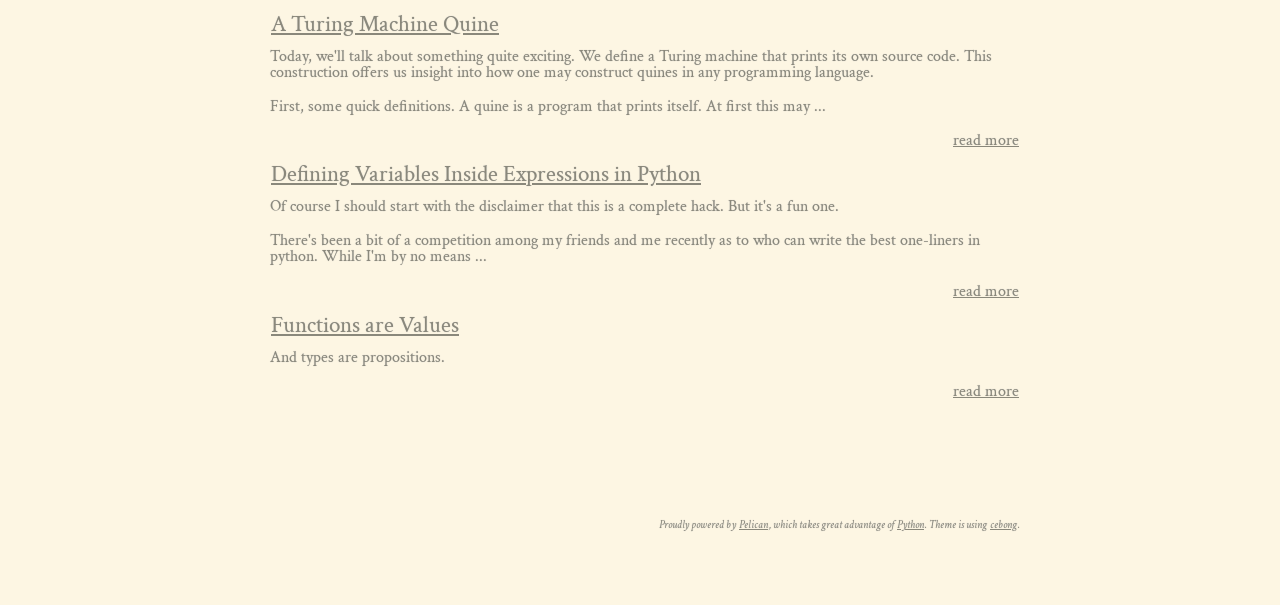
==== commit 02eeb4aa: "New post" ====
--- a/index.html
+++ b/index.html
@@ -30,74 +30,122 @@
 
             <aside id="featured" class="body">
                 <article>
-                    <h1 class="entry-title"><a href="/a-turing-machine-quine.html">A Turing Machine Quine</a></h1> 
+                    <h1 class="entry-title"><a href="/randomized-quicksort.html">Randomized Quicksort</a></h1> 
 <footer class="post-info">
-        <abbr class="published" title="2015-03-13T00:00:00+01:00">
-                Fri 13 March 2015
+        <abbr class="published" title="2015-03-25T00:00:00+01:00">
+                Wed 25 March 2015
         </abbr>
-</footer><!-- /.post-info --><p>Today, we'll talk about something quite exciting. We define a Turing machine that prints its own source code. This construction offers us insight into how one may construct quines in any programming language.</p>
-<p>First, some quick definitions. A quine is a program that prints itself. At first this may seem impossible! A first attempt in python may look something like</p>
-<div class="highlight"><pre><span class="k">print</span> <span class="s">&quot;print&quot;</span>
+</footer><!-- /.post-info --><p>As a nice first randomized algorithm, we'll present a randomized version of quicksort and do some analysis on its runtime. This post assumes familiarity with basic probability concepts (mainly expectation).</p>
+<p>This algorithm will be an example of Las Vegas algorithm - a randomized algorithm whose runtime is variable, not its probability of correctness. Interestingly, Las Vegas algorithms were first coined in 1979 by a professor at University of Chicago named Laszlo Babai. In fact, Babai's doctoral advisor was Turan! (Of Turan's theorem in graph theory).</p>
+<p>Las Vegas algorithms are in contrast the other main type of randomized algorithm, Monte Carlo algorithms. Monte Carlo algorithms' probability of correctness is variable, not their runtime.</p>
+<p>First, a lightning fast review of deterministic quicksort. In deterministic quicksort, we have some list that we want to sort. We pick a pivot point and then break our list up into two parts: those elements of the list smaller than the pivot and those greater. We then recurse on these smaller lists.</p>
+<p>A quick python implementation is as follows:</p>
+<div class="highlight"><pre><span class="k">def</span> <span class="nf">quicksort</span><span class="p">(</span><span class="n">L</span><span class="p">):</span>
+    <span class="k">if</span> <span class="nb">len</span><span class="p">(</span><span class="n">L</span><span class="p">)</span> <span class="o">==</span> <span class="mi">1</span> <span class="ow">or</span> <span class="nb">len</span><span class="p">(</span><span class="n">L</span><span class="p">)</span> <span class="o">==</span> <span class="mi">0</span><span class="p">:</span>
+        <span class="k">return</span> <span class="n">L</span>
+    <span class="n">pivot</span> <span class="o">=</span> <span class="n">L</span><span class="p">[</span><span class="mi">0</span><span class="p">]</span>
+    <span class="n">smaller</span> <span class="o">=</span> <span class="p">[</span><span class="n">elt</span> <span class="k">for</span> <span class="n">elt</span> <span class="ow">in</span> <span class="n">L</span> <span class="k">if</span> <span class="n">elt</span> <span class="o">&lt;</span> <span class="n">pivot</span><span class="p">]</span>
+    <span class="n">larger</span> <span class="o">=</span> <span class="p">[</span><span class="n">elt</span> <span class="k">for</span> <span class="n">elt</span> <span class="ow">in</span> <span class="n">L</span> <span class="k">if</span> <span class="n">elt</span> <span class="o">&gt;=</span> <span class="n">pivot</span><span class="p">]</span>
+    <span class="k">return</span> <span class="n">quicksort</span><span class="p">(</span><span class="n">smaller</span><span class="p">)</span> <span class="o">+</span> <span class="p">[</span><span class="n">pivot</span><span class="p">]</span> <span class="o">+</span> <span class="n">quicksort</span><span class="p">(</span><span class="n">larger</span><span class="p">)</span>
 </pre></div>
 
 
-<p>But wait. We missed the first print. So perhaps we'll add another print? But then we have</p>
-<div class="highlight"><pre><span class="k">print</span> <span class="s">&quot;print &#39;print&#39;&quot;</span>
+<p>On average, this will run in <span class="math">\(O(nlgn)\)</span>, but our worst-case runtime is <span class="math">\(O(n^2)\)</span>. That is, if our choice of pivot happens to be the smallest or biggest of the list, we're kinda screwed.</p>
+<p>So account for this issue, we can instead just choose a pivot at random. This can make it difficult for an adversary to feed us a worst case input. In python, this would amount to:</p>
+<div class="highlight"><pre><span class="kn">import</span> <span class="nn">random</span>
+
+<span class="k">def</span> <span class="nf">randomized_quicksort</span><span class="p">(</span><span class="n">L</span><span class="p">):</span>
+    <span class="k">if</span> <span class="nb">len</span><span class="p">(</span><span class="n">L</span><span class="p">)</span> <span class="o">==</span> <span class="mi">1</span> <span class="ow">or</span> <span class="nb">len</span><span class="p">(</span><span class="n">L</span><span class="p">)</span> <span class="o">==</span> <span class="mi">0</span><span class="p">:</span>
+        <span class="k">return</span> <span class="n">L</span>
+    <span class="c"># randint upper bound is inclusive</span>
+    <span class="n">i</span> <span class="o">=</span> <span class="n">random</span><span class="o">.</span><span class="n">randint</span><span class="p">(</span><span class="nb">len</span><span class="p">(</span><span class="n">L</span><span class="p">)</span> <span class="o">-</span> <span class="mi">1</span><span class="p">)</span>
+    <span class="n">pivot</span> <span class="o">=</span> <span class="n">L</span><span class="p">[</span><span class="n">i</span><span class="p">]</span>
+    <span class="n">smaller</span> <span class="o">=</span> <span class="p">[</span><span class="n">elt</span> <span class="k">for</span> <span class="n">elt</span> <span class="ow">in</span> <span class="n">L</span> <span class="k">if</span> <span class="n">elt</span> <span class="o">&lt;</span> <span class="n">pivot</span><span class="p">]</span>
+    <span class="n">larger</span> <span class="o">=</span> <span class="p">[</span><span class="n">elt</span> <span class="k">for</span> <span class="n">elt</span> <span class="ow">in</span> <span class="n">L</span> <span class="k">if</span> <span class="n">elt</span> <span class="o">&gt;=</span> <span class="n">pivot</span><span class="p">]</span>
+    <span class="k">return</span> <span class="n">quicksort</span><span class="p">(</span><span class="n">smaller</span><span class="p">)</span> <span class="o">+</span> <span class="p">[</span><span class="n">pivot</span><span class="p">]</span> <span class="o">+</span> <span class="n">quicksort</span><span class="p">(</span><span class="n">larger</span><span class="p">)</span>
 </pre></div>
 
 
-<p>and we have the problem we started with. Let's revisit this is a moment.</p>
-<p>A Turing machine is an abstraction of a computer. It has some finite number of states, transitions between those states, and infinite memory. Excitingly, this turns out to be a quite reasonable definition of computation. There's a very important result in computer science called the Church-Turing Thesis, which basically says that anything your-programming-language-here can do, so can a Turing machine.</p>
-<p>Consequently, offering a Turing machine quine is a way of offering a quine for every programming language! We'll find that it's actually quite instructive to talk about quines in the abstract first, before moving into specific programming languages.</p>
-<p>Right. So let's get started. We present the following lemma:</p>
-<p>There is a computable function q, where if w is some string, q(w) is a description of a Turing machine that prints out w and halts.</p>
-<p>We offer the following TM as a construction of this function:</p>
-<div class="highlight"><pre><span class="n">Q</span> <span class="o">=</span> <span class="s">&quot;On input string w:</span>
-    <span class="mf">1.</span> <span class="n">Construct</span> <span class="n">the</span> <span class="n">following</span> <span class="n">TM</span> <span class="n">P_w</span><span class="p">:</span>
-        <span class="n">P_w</span> <span class="o">=</span> <span class="s">&#39;On any input:</span>
-            <span class="mf">1.</span> <span class="n">Erase</span> <span class="n">the</span> <span class="nb">input</span>
-            <span class="mf">2.</span> <span class="n">Write</span> <span class="n">w</span> <span class="n">to</span> <span class="n">the</span> <span class="n">tape</span>
-            <span class="mf">3.</span> <span class="n">Halt</span><span class="s">&#39;</span>
-    <span class="mf">2.</span> <span class="k">return</span> <span class="n">P_w</span><span class="s">&quot;</span>
-</pre></div>
+<p>Quick and easy! Let's do some analysis on the expected runtime. When we say expected runtime, we're taking the expectation over all choices of random pivots for some fixed input.</p>
+<p>We let <span class="math">\(a_1, a_1, \ldots a_n\)</span> be some input to <span class="math">\(\texttt{randomized_quicksort}\)</span> and let <span class="math">\(s_1, s_2, \ldots, s_n\)</span> be the sorted version of this input. We define indicator random variables <span class="math">\(X_{i,j}\)</span> which are 1 if <span class="math">\(a_i\)</span>, <span class="math">\(a_j\)</span> are ever compared during our given run of quicksort and 0 otherwise. By linearity:</p>
+<div class="math">$$\mathbb{E}[X] = \sum_{i=1}^{n-1}\sum_{j = i+1}^n \mathbb{E}[X_{i, j}]$$</div>
+<p>Since <span class="math">\(X_{i,j}\)</span> is an indicator random variable, its expectation is just the probability that <span class="math">\(a_i\)</span> and <span class="math">\(a_j\)</span> are compared. So what is this probability? Let's call the <span class="math">\(i\)</span>th element of the (sorted) array <span class="math">\(e_i\)</span> and the <span class="math">\(j\)</span>th element of the array <span class="math">\(e_j\)</span>. Certainly, if we pick either one of those elements as a pivot, we'll compare one to the other.</p>
+<p>We're picking pivots at random, so we might as well think of picking pivots in the following way: take the final sorted array and throw darts randomly at it. If the dart lands on the <span class="math">\(k\)</span>th spot, use <span class="math">\(e_k\)</span> as the pivot point. Somewhere in the sorted array, we have the sequence
+</p>
+<div class="math">$$e_i, e_{i+1}, \ldots e_{j-1}, e_j$$</div>
+<p>
+If we pick a pivot outside of this chunk of the sorted array, we just throw another dart. If throw a pivot inside this chunk and it hits <span class="math">\(e_i\)</span> or <span class="math">\(e_j\)</span>, the two get compared. But if we pick somewhere in the middle, <span class="math">\(e_i\)</span> and <span class="math">\(e_j\)</span> will get moved to seperate sublists and never be compared. So the probability that <span class="math">\(X_{i,j}\)</span> is 1 is
+</p>
+<div class="math">$$\frac{2}{j-i+1}$$</div>
+<p>
+So then we have that
+</p>
+<div class="math">\begin{align*}
+\mathbb{E}[X] &amp;= \sum_{i=1}^{n-1}\sum_{j = i+1}^n \mathbb{E}[X_{i, j}] \\
+              &amp;= \sum_{i=1}^{n-1}\sum_{j = i+1}^n \frac{2}{j - i + 1} \\
+              &amp;= 2\sum_{i=1}^{n-1}\sum_{k=2}^{n-i+1} \frac{1}{k} \\
+              &amp;\leq 2\sum_{i=1}^{n}\sum_{k=2}^{n} \frac{1}{k} \\
+              &amp;\leq 2\sum_{i=1}^{n} ln(n) \\
+              &amp;\leq 2nln(n) \\
+\end{align*}</div>
+<p>So then we have that our randomized quicksort algorithm runs in <span class="math">\(O(nlgn)\)</span> as desired. :)</p>
+<script type="text/javascript">if (!document.getElementById('mathjaxscript_pelican_#%@#$@#')) {
+    var align = "center",
+        indent = "0em",
+        linebreak = "false";
 
-
-<p>So our TM Q takes a string w and outputs a TM that prints w. Perfect! Exactly what we wanted. We'll see why this is useful in a moment. Remember, this TM acts as a definition of a computable function, which we called q.</p>
-<p>With this lemma in hand, we proceed to the main task: building a TM that prints itself. We'll split the machine up into two parts - A and B. Let's start with a description for A.</p>
-<p>A's description depends on B, so let's assume we've written B. Remember the function q that we wrote earlier? We define A to be q(B). Which is to say, A is just a TM that, on any input, just prints a description of part B. This depends on our definition of B, so let's talk about that now.</p>
-<p>B's the second and last part of the program, so at the end, we should have printed a full description of AB. By the time we get to B, A just ran, leaving a copy of B's source code sitting on the tape. Which means at this point, B has a description of itself. So then how do we get a description of A?</p>
-<p>Here's the trick: we apply q to our description of B. By our definition, q(B) is a TM that, on any input, prints a copy of B. This was exactly our definition of part A!  So B takes its own source code and applies q to it, obtaining a description of A. Then B outputs AB, completing the proof.</p>
-<p>To summarize:</p>
-<div class="highlight"><pre><span class="n">QUINE</span> <span class="o">=</span> <span class="s">&quot;On input string w:</span>
-    <span class="mf">1.</span> <span class="n">A</span> <span class="o">=</span> <span class="n">q</span><span class="p">(</span><span class="n">B</span><span class="p">)</span>
-    <span class="mf">2.</span> <span class="n">B</span> <span class="o">=</span> <span class="s">&#39;On input M, where M is a part of a TM:</span>
-        <span class="mf">1.</span> <span class="k">return</span> <span class="n">q</span><span class="p">(</span><span class="n">M</span><span class="p">)</span> <span class="o">+</span> <span class="n">M</span><span class="s">&#39;&quot;</span>
-</pre></div>
-
-
-<p>Using this proof as a template, let's consider how we would write a quine in python. As before, let's consider part A first. Part A needs to give B a copy of B's source code. In the TM model, this was achieved by leaving a copy of B's description on the tape.</p>
-<p>In python, we can just assign into a variable to achieve the same effect. So our part A should look something like</p>
-<div class="highlight"><pre><span class="n">b</span> <span class="o">=</span> <span class="s">&quot;b&#39;s source code here&quot;</span>
-</pre></div>
-
-
-<p>Part B should print part A and then print part B. Something like:</p>
-<div class="highlight"><pre><span class="k">print</span> <span class="s">&quot;b = </span><span class="si">%s</span><span class="s">&quot;</span> <span class="o">%</span> <span class="n">b</span>  <span class="c"># Print part A</span>
-<span class="k">print</span> <span class="n">b</span>             <span class="c"># Then print part B</span>
-</pre></div>
-
-
-<p>Combining these two together (along with some careful tiptoe-ing around python formatting) yields:</p>
-<div class="highlight"><pre><span class="n">b</span> <span class="o">=</span> <span class="s">&#39;print &quot;b = </span><span class="si">%r</span><span class="s">&quot; % b; print b&#39;</span>
-<span class="k">print</span> <span class="s">&quot;b = </span><span class="si">%r</span><span class="s">&quot;</span> <span class="o">%</span> <span class="n">b</span><span class="p">;</span> <span class="k">print</span> <span class="n">b</span>
-</pre></div>
-
-
-<p>And there you have it! A general guideline to make quines followed by an example. You are now equipped to go out and impress all your friends with your quine-making abilities. :P</p>                </article>
+    if (false) {
+        align = (screen.width < 768) ? "left" : align;
+        indent = (screen.width < 768) ? "0em" : indent;
+        linebreak = (screen.width < 768) ? 'true' : linebreak;
+    }
+    
+    var mathjaxscript = document.createElement('script');
+    mathjaxscript.id = 'mathjaxscript_pelican_#%@#$@#';
+    mathjaxscript.type = 'text/javascript';
+    mathjaxscript.src = '//cdn.mathjax.org/mathjax/latest/MathJax.js?config=TeX-AMS-MML_HTMLorMML';
+    mathjaxscript[(window.opera ? "innerHTML" : "text")] =
+        "MathJax.Hub.Config({" +
+        "    config: ['MMLorHTML.js']," +
+        "    TeX: { extensions: ['AMSmath.js','AMSsymbols.js','noErrors.js','noUndefined.js'], equationNumbers: { autoNumber: 'AMS' } }," +
+        "    jax: ['input/TeX','input/MathML','output/HTML-CSS']," +
+        "    extensions: ['tex2jax.js','mml2jax.js','MathMenu.js','MathZoom.js']," +
+        "    displayAlign: '"+ align +"'," +
+        "    displayIndent: '"+ indent +"'," +
+        "    showMathMenu: true," +
+        "    tex2jax: { " +
+        "        inlineMath: [ ['\\\\(','\\\\)'] ], " +
+        "        displayMath: [ ['$$','$$'] ]," +
+        "        processEscapes: true," +
+        "        preview: 'TeX'," +
+        "    }, " +
+        "    'HTML-CSS': { " +
+        "        styles: { '.MathJax_Display, .MathJax .mo, .MathJax .mi, .MathJax .mn': {color: 'inherit ! important'} }," +
+        "        linebreaks: { automatic: "+ linebreak +", width: '90% container' }," +
+        "    }, " +
+        "}); ";
+    (document.body || document.getElementsByTagName('head')[0]).appendChild(mathjaxscript);
+}
+</script>                </article>
             </aside><!-- /#featured -->
                 <section id="content" class="body">
                     <hr />
                     <ol id="posts-list" class="hfeed">
+        
+
+ 
+            <li><article class="hentry">    
+                <header>
+                    <h3><a href="/a-turing-machine-quine.html" rel="bookmark"
+                           title="Permalink to A Turing Machine Quine">A Turing Machine Quine</a></h3>
+                </header>
+                
+                <div class="entry-content">
+                <p>Today, we'll talk about something quite exciting. We define a Turing machine that prints its own source code. This construction offers us insight into how one may construct quines in any programming language.</p>
+<p>First, some quick definitions. A quine is a program that prints itself. At first this may ...</p>
+                <a class="readmore" href="/a-turing-machine-quine.html">read more</a>
+                </div><!-- /.entry-content -->
+            </article></li>
         
 
  
